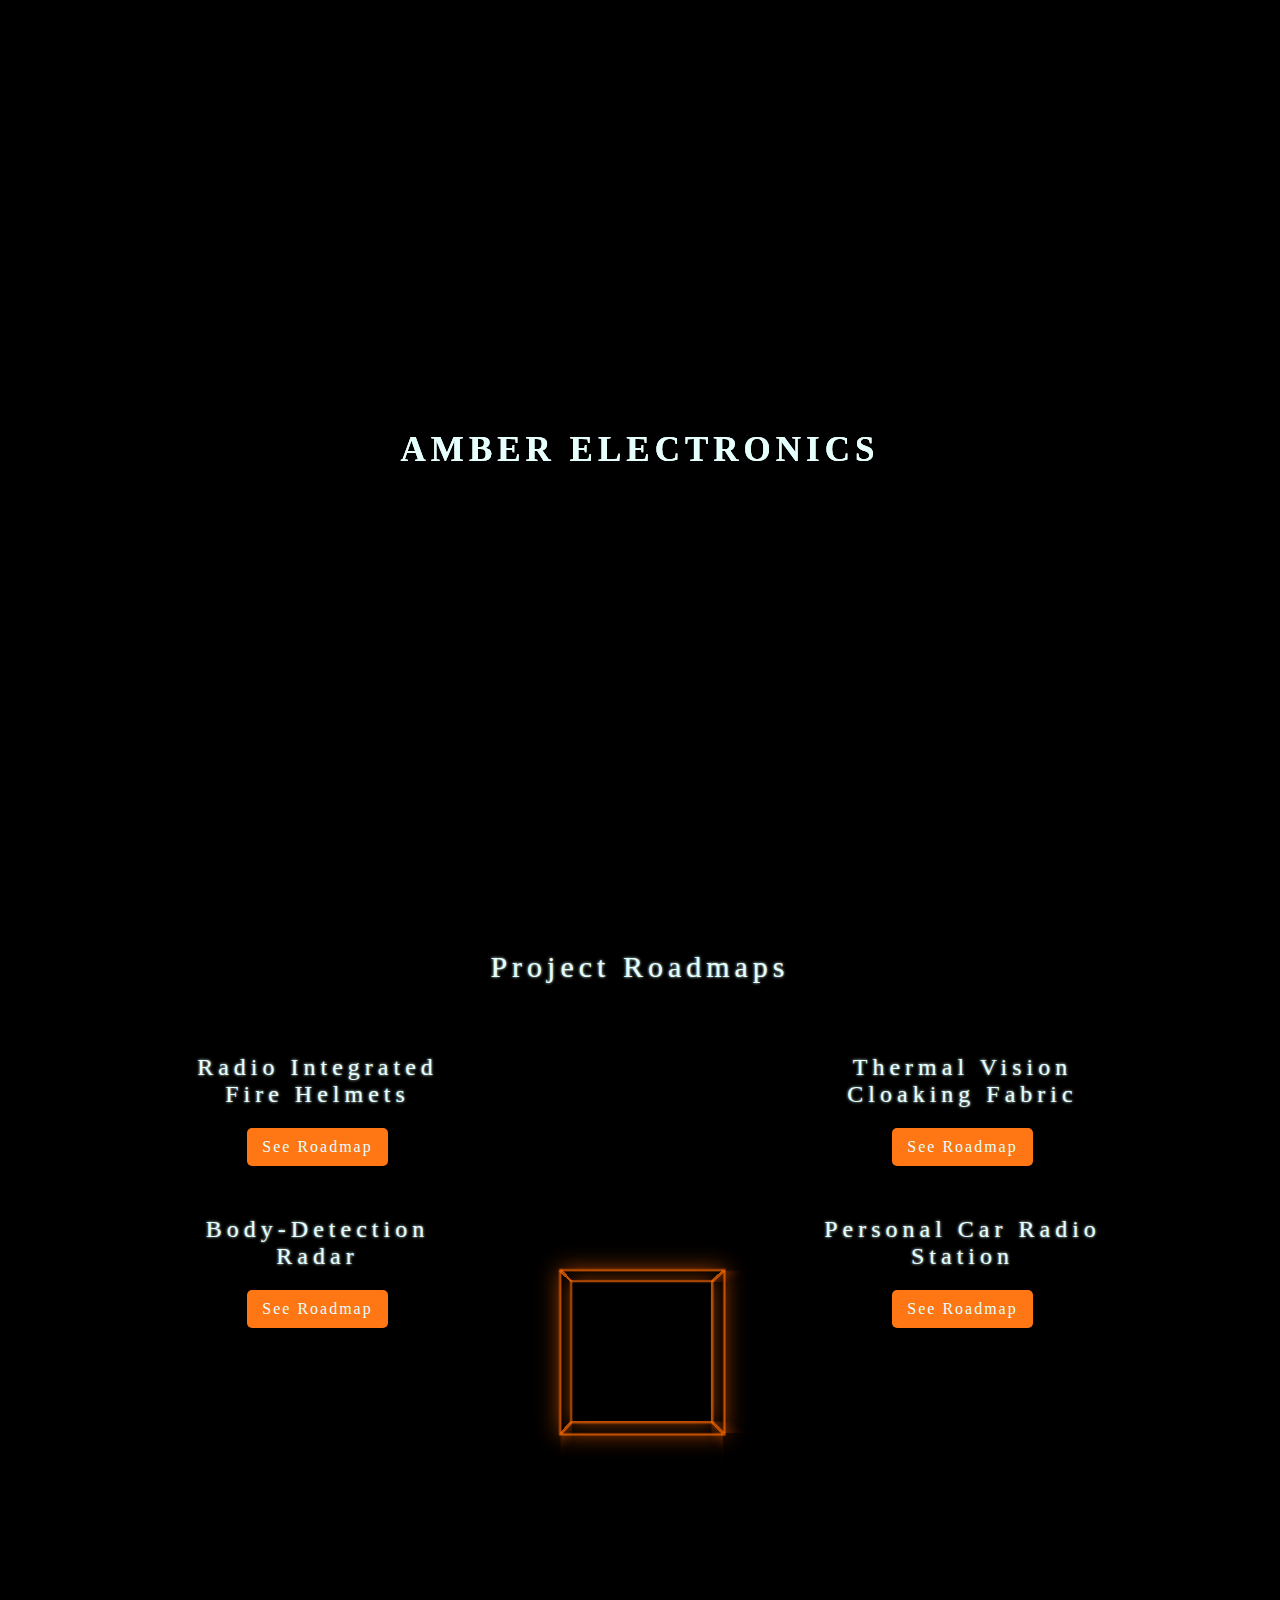
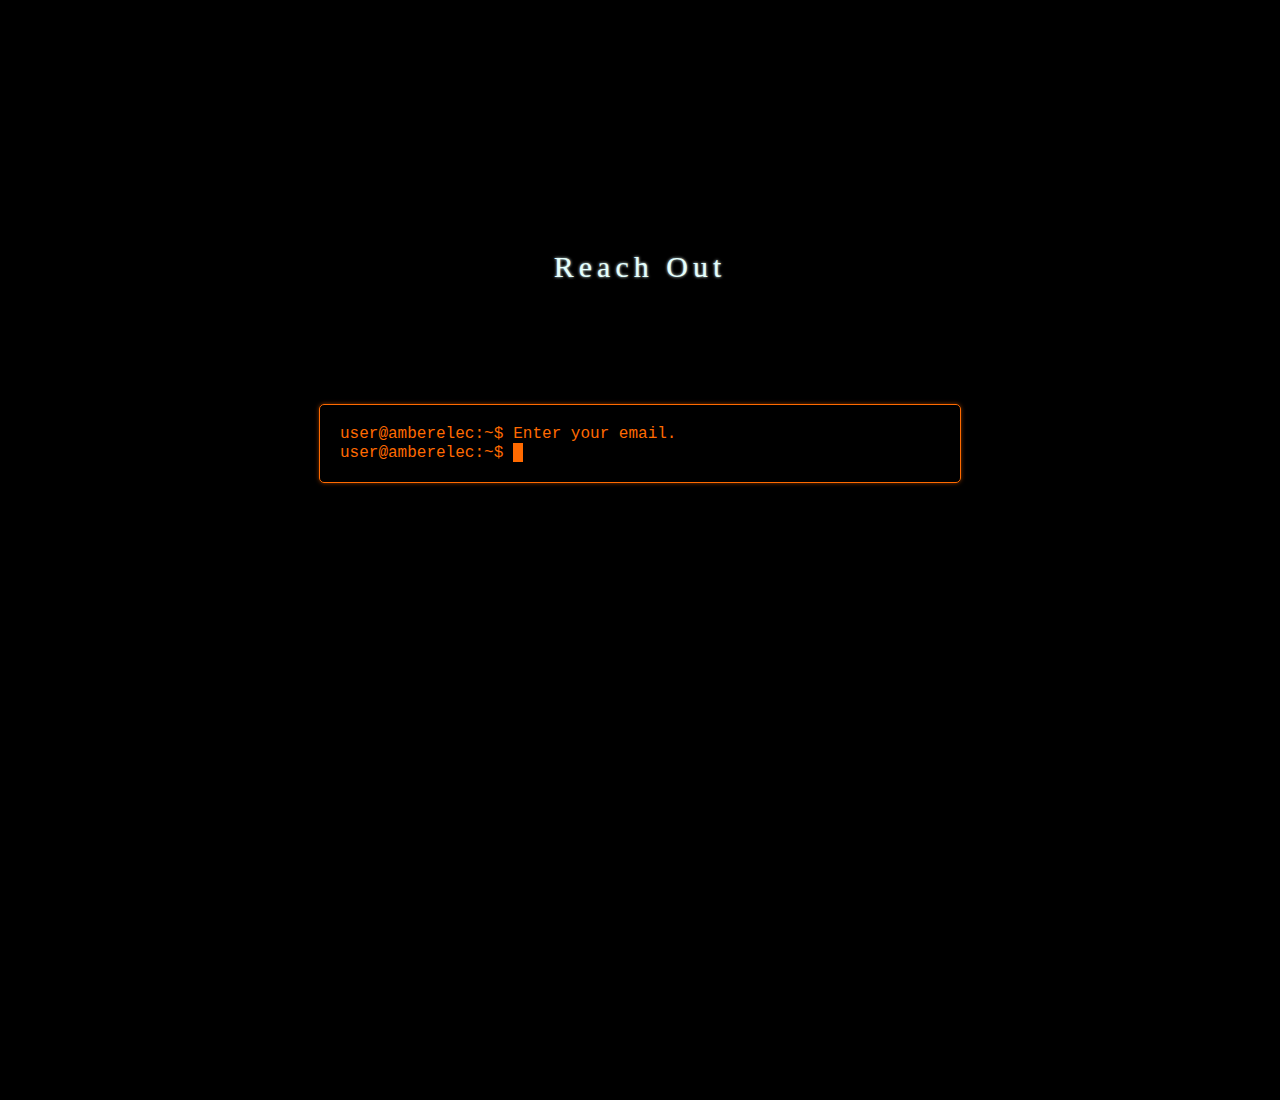
==== index.html @ c5e28b97 "Remove hexo files and add a working terminal to index.html" ====
<!DOCTYPE html>
<html lang="en" %>
  <head>
      <!-- so meta -->
      <meta charset="utf-8">
      <meta http-equiv="X-UA-Compatible" content="IE=edge">
      <meta name="HandheldFriendly" content="True">
      <meta name="viewport" content="width=device-width, initial-scale=1, maximum-scale=5" />
      <!-- title -->
      <title>AMBER ELECTRONICS</title>
      <!-- styles -->
      <link ref="stylesheet" href="style.css" >
  </head>
  <body class="mx-auto" style="margin: 0px; background-color: black;">
    <style>
      section {
        height: calc(100vh);
      }

      .section-title {
        text-align: center;
        margin-top: 50px;
        margin-bottom: 70px;
        font-size: 30px;
      }

      .crt-text {
        font-family: fantasy;
        font-weight: 170;
        color: #e5fffd; 
        letter-spacing: 5px;
        text-shadow: 0 0 3px hsl(175, 100%, 95%);
      }
    </style>
    <div class="content index">
      <section id="home" >
        <style>
        /* General Styling */ 
        body { margin: 0; background: black; font-family: 'Courier New', monospace; } 
        /* Matrix Container */ 
        .matrix-container { top: 0; left: 0; width: 100%; height: 100%; overflow: hidden; background-color: black; display: flex; align-items: center;}
        </style>

        <!-- Landing Screen with Background Effect -->
        <div class="matrix-container">
          <!-- Main Page Title -->
          <h1 class="crt-text" style="position: absolute; width: 100%; text-shadow: 0 0 0px white; text-align: center; font-size: 35px; font-weight: 700;">AMBER ELECTRONICS</h1>
        </div>
        <script>
          const canvas = document.createElement("canvas");
          document.querySelector(".matrix-container").appendChild(canvas);

          const ctx = canvas.getContext("2d");

          canvas.width = window.innerWidth;
          canvas.height = window.innerHeight;

          const fontSize = 16; // Size of the text
          let columns = Math.ceil(canvas.width / fontSize);
          let drops = Array(columns).fill(0);

          /*const characters = "01abcdefghijklmnopqrstuvwxyzABCDEFGHIJKLMNOPQRSTUVWXYZ!@#$%^&*()";*/
          const characters = "01";//"あいうえおかきくけこさしすせそたちつてとなにぬねのはひふへほまみむめもやゆよらりるれろわをんアイウエオカキクケコサシスセソタチツテトナニヌネノハヒフヘホマミムメモヤユヨラリルレロワヲン一二三四五六七八九十";

          let hue = 25; // Starting hue for HSL

          function drawMatrix() {
            // Slight fade effect for the background
            ctx.fillStyle = "rgba(0, 0, 0, 0.05)";
            ctx.fillRect(0, 0, canvas.width, canvas.height);

            // Change color based on hue
            ctx.fillStyle = `hsl(${hue}, 100%, 50%)`; // Dynamic HSL color
            ctx.font = `${fontSize}px monospace`;

            for (let i = 0; i < drops.length; i++) {
              const text = characters[Math.floor(Math.random() * characters.length)];
              const x = i * fontSize;
              const y = drops[i] * fontSize;

              ctx.fillText(text, x, y);

              // Reset drops to top randomly
              if (y > canvas.height && Math.random() > 0.95) {
                drops[i] = 0;
              }

              drops[i]++;
            }

            // Increment hue for smooth color transition
            hue = 25;
            if (hue >= 360) hue = 0; // Reset hue after a full cycle
          }

          setInterval(drawMatrix, 50);

          // Resize canvas dynamically
          window.addEventListener("resize", () => {
            const parent = document.querySelector(".matrix-container");
            const { width, height } = parent.getBoundingClientRect();
            canvas.width = width; //window.innerWidth;
            canvas.height = height; //window.innerHeight;
            drops.length = Math.ceil(canvas.width / fontSize);
            columns = Math.ceil(canvas.width / fontSize);
            drops = Array(columns).fill(0);
          });
        </script>
      </section>
      <section id="roadmaps" style="display: flex; justify-content: center;">
        <style>
              .grid-container {
                display: grid;
                grid-template-columns: repeat(2, 1fr); /* Two columns */
                grid-template-rows: repeat(2, 1fr); /* Two rows */
                gap: 10px; /* Spacing between grid items */
                width: 100%; /* Grid width */
                position: absoute;
                z-index: 2;
              }

              .grid-item {
                padding-bottom: 40px;
                text-align: center;
                max-width: 300px;
                margin: auto;
              }

              .grid-item h2 {
                margin: 0 0 20px 0;
                font-size: 24px;
              }

              .grid-item button {
                padding: 10px 15px;
                font-size: 1rem;
                font-family: fantasy;
                letter-spacing: 2px;
                color: #e5fffd;
                background-color: rgb(255, 118, 20);
                border: none;
                border-radius: 5px;
                cursor: pointer;
                transition: background-color 0.3s ease;
              }

              .grid-item button:hover {
                background-color: #0068cb;
              }

              /* Cube */
              .cube-container {
                perspective: 1000px;
                position: absolute;
                height: 100%;
                display: flex;
                justify-content: center;
                align-items: center;
                z-index: 1;
              }

              .cube {
                position: relative;
                width: 150px;
                height: 150px;
                transform-style: preserve-3d;
                animation: rotateCube 8s infinite linear;
              }

              .cube div {
                position: absolute;
                width: 150px;
                height: 150px;
                background: none;
                border: 2px solid hsla(25, 100%, 50%, 0.8); /* Glowing lineart effect */
                animation: flicker 0.1s infinite; /* Fast flicker animation */
                box-shadow: 0 0 20px hsla(25, 100%, 50%, 0.5);
              }

              .cube .front  { transform: translateZ(75px); }
              .cube .back   { transform: translateZ(-75px) rotateY(180deg); }
              .cube .right  { transform: rotateY(90deg) translateZ(75px); }
              .cube .left   { transform: rotateY(-90deg) translateZ(75px); }
              .cube .top    { transform: rotateX(90deg) translateZ(75px); }
              .cube .bottom { transform: rotateX(-90deg) translateZ(75px); }

              @keyframes rotateCube {
                0% {
                  transform: rotateX(0deg) rotateY(0deg);
                }
                100% {
                  transform: rotateX(360deg) rotateY(360deg);
                }
              }

              @keyframes flicker {
                0%, 50% {
                  opacity: 0.8; /* Default opacity */
                  box-shadow: 0 0 10px hsla(25, 100%, 50%, 0.5);
                }
                25%, 75% {
                  opacity: 0.5; /* Dimmer flicker */
                  box-shadow: 0 0 5px hsla(25, 100%, 50%, 0.3);
                }
                100% {
                  opacity: 1; /* Full brightness flicker */
                  box-shadow: 0 0 15px hsla(25, 100%, 50%, 0.7);
                }
              }
        </style>
        <div class="cube-container">
          <div class="cube">
            <div class="front"></div>
            <div class="back"></div>
            <div class="right"></div>
            <div class="left"></div>
            <div class="top"></div>
            <div class="bottom"></div>
          </div>
        </div>
        <div style="width: 100%">
          <h1 class="section-title crt-text">Project Roadmaps</h1>
          <div class="grid-container">
            <div class="grid-item">
              <h2 class="crt-text">Radio Integrated Fire Helmets</h2>
              <button onclick="location.href='page1.html'">See Roadmap</button>
            </div>
            <div class="grid-item">
              <h2 class="crt-text">Thermal Vision Cloaking Fabric</h2>
              <button onclick="location.href='page2.html'">See Roadmap</button>
            </div>
            <div class="grid-item">
              <h2 class="crt-text">Body-Detection Radar</h2>
              <button onclick="location.href='page3.html'">See Roadmap</button>
            </div>
            <div class="grid-item">
              <h2 class="crt-text">Personal Car Radio Station</h2>
              <button onclick="location.href='page4.html'">See Roadmap</button>
            </div>
          </div>
        </div>
      </section>
      <section class="contact">
        <style>
          .contact {
            height: 100vh;
            display: flex;
            justify-content: center;
            align-items: center;
          }

          .terminal-container {
            background: rgba(0, 0, 0, 0.9);
            padding: 20px;
            margin: 100px auto 100px auto;
            border: 1px solid hsl(25, 100%, 50%);
            border-radius: 5px;
            width: 80%;
            max-width: 600px;
            box-shadow: 0 0 4px hsla(25, 100%, 50%, 0.5);
            display: flex;
            flex-direction: column;
          }

          .terminal-input {
            width: calc(100% - 20px); /* Adjust for padding */
            background: transparent;
            border: none;
            outline: none;
            color: hsl(25, 100%, 50%);
            font-size: 1.2em;
            caret-color: hsl(25, 100%, 50%);
          }

          .terminal-line::before {
            color: hsl(25, 100%, 50%);
            content: "user@amberelec:~$";
            display: flex;
            flex-direction: rows;
            margin-right: 10px;
          }

          .terminal-line {
            display: flex;
            align-items: center;
            white-space: nowrap;
            color: hsl(25, 100%, 50%);
          }

          .terminal-container .terminal-cursor {
            display: inline-block;
            width: 10px;
            height: 1.2em;
            background: hsl(25, 100%, 50%);
            animation: blink 1s steps(2, start) infinite;
          }

          .terminal-container:focus {
            outline: none; /* Remove default focus outline */
            border: 1px solid hsl(25, 100%, 50%); /* Keep orange border */
          }

          .terminal-container *::selection {
            background: hsl(25, 100%, 50%); /* Orange highlight */
            color: white; /* White text */
          }

          .cursor-block {
            width: 10px;
            height: 20px;
            margin-right: 2px;
            background: hsl(25, 100%, 50%);
          }

          @keyframes blink {
            0%, 50% {
              background: hsl(25, 100%, 50%);
            }
            50.01%, 100% {
              background: transparent;
            }
          }

          .task-progress {
            height: 20px;
            width: 100%;
            margin-top: 10px;
            margin-bottom: 10px;
            color: white;
            text-align: center;
            line-height: 20px;
            display: flex;
            flex-direction: row;
          }
        </style>
        <div style="width: 100%; height: 100%; display: block;">
          <h1 class="section-title crt-text" style="margin-bottom: 120px;">Reach Out</h1>
          <div class="terminal-container">
            <div class="terminal-line">
              <span class="terminal-text"></span>
              <div class="terminal-cursor"></div>
            </div>
          </div>
        </div>
        <script>
          const terminalContainer = document.querySelector('.terminal-container');
          const terminalText = document.querySelector('.terminal-text');

          let prompts = [
            "Enter your email.",
            "What is your name?",
            "Type your message.",
            "Send? (y/n)"
          ];

          let tasks = [
            "Task 1: Analyzing input...",
            "Task 2: Connecting to server endpoint...",
            "Task 3: Converting message to byte data...",
            "Task 4: Uploading to message cloud...",
            "Task 5: Waiting for response..."
          ];

          let currentPromptIndex = 0;
          let currentTaskIndex = 0;
          let terminalLines = terminalContainer.children;

          let name = null, fromAddress = null, message = null;
          let emailSuccess = false;

          function addLine(content = "") {
            const line = document.createElement('div');
            line.className = 'terminal-line';
            line.innerHTML = (content && content !== "")
              ? `<span class="terminal-text non-input">${content}</span>`
              : `<span class="terminal-text"></span></div>`;
            
            if (currentPromptIndex == 0)
              terminalContainer.insertBefore(line, document.querySelector(".terminal-line"));
            else
              terminalContainer.insertBefore(line, terminalLines[terminalLines.length-1]);

            terminalContainer.scrollTop = terminalContainer.scrollHeight; // Keep scrolled to the bottom
            terminalLines = terminalContainer.children;
          }

          // This function will check if the inputted text matches any of a set of predefined answers to predefined prompts,
          // and return the 'pure form' of that answer so that other functions can route properly.
          function analyzeInput(input)
          {
            const yes = ["yes", "ye", "y", "ya", "yeah"];
            const no = ["no", "n", "ne"];
            if (yes.indexOf(input) > -1)
              return yes[0];
            else if (no.indexOf(input) > -1)
              return no[0];
            else if (validateEmail(input))
              return "email";
            else
              return "unknown input";
          }
          function validateEmail(value) {
            var input = document.createElement('input');

            input.type = 'email';
            input.required = true;
            input.value = value;

            return typeof input.checkValidity === 'function' ? input.checkValidity() : /\S+@\S+\.\S+/.test(value);
          }

          // Function to dynamically lengthen the page when new terminal lines are added.
          function adjustPageHeight() {
            // Calculate the total height needed for the terminal
            const margin = 200;
            const terminalBottom = terminalContainer.offsetTop + terminalContainer.offsetHeight + margin;

            // Ensure the body is at least as tall as the terminal requires
            const currentBodyHeight = document.body.offsetHeight;
            if (terminalBottom >= currentBodyHeight) {
              document.body.style.height = `${terminalBottom}px`;
              console.log("Adjust page height");
            }
          }

          // Adjust height whenever content is added
          const observer = new MutationObserver(() => {
            adjustPageHeight();
          });
          observer.observe(terminalContainer, { childList: true, subtree: false });

          function scrollToBottom() {
            terminalContainer.scrollTop = terminalContainer.scrollHeight;
          }

          async function sendEmail(name, fromAddress, message)
          {
            if (!name || !fromAddress || !message)
            {
              console.log("Invalid Email Data: name=" + name + " address=" + fromAddress + " message=" + message);
              emailSuccess = false;
              return;
            }

            const formspreeEndpoint = "https://formspree.io/f/xzzzjppg";
            const formData = {
              name: name,
              email: fromAddress,
              message: message
            };

            try {
              const response = await fetch(formspreeEndpoint, {
                method: "POST",
                headers: {
                  "Content-Type": "application/json"
                },
                body: JSON.stringify(formData)
              });

              if (response.ok) {
                console.log("Form submitted successfully:", await response.json());
                emailSuccess = true;
              } else {
                console.error("Form submission failed:", await response.json());
                emailSuccess = false;
              }
            } catch (error) {
              console.error("Error submitting form:", error);
              emailSuccess = false;
            }
          }

          // Function to run a task's progress bar
          function runTaskProgress(taskMessage, callback) {
            const terminalContainer = document.querySelector('.terminal-container');

            // Display the task message
            const taskLine = document.createElement('div');
            taskLine.classList.add('terminal-line');
            taskLine.textContent = taskMessage;
            terminalContainer.appendChild(taskLine);

            // Create a progress bar
            const taskProgressBar = document.createElement('div');
            taskProgressBar.classList.add('task-progress');
            terminalContainer.appendChild(taskProgressBar);

            let progress = 0;
            const maxBlocks = Math.floor(taskProgressBar.clientWidth / 12);

            const interval = setInterval(() => {
              if (progress < maxBlocks) {
                const block = document.createElement('span');
                block.classList.add('cursor-block');
                taskProgressBar.appendChild(block);
                progress++;
              } else {
                clearInterval(interval);
                callback(); // Move to the next task
              }
            }, 15); // Adjust the speed of block animation
          }

          // Function to start the task sequence
          function startTasks() {
            if (currentTaskIndex < tasks.length) {
              runTaskProgress(tasks[currentTaskIndex], () => {
                currentTaskIndex++;
                startTasks(); // Trigger the next task
              });
            } else {
              // Show the completion message
              const terminalContainer = document.querySelector('.terminal-container');
              
              if (emailSuccess) {
                const completionMessage = document.createElement('div');
                completionMessage.classList.add('terminal-line');
                completionMessage.textContent = "Your message has been sent!";
                terminalContainer.appendChild(completionMessage);
              }
              else {
                const failureMessage = document.createElement('div');
                const failureMessage2 = document.createElement('div');
                failureMessage.classList.add('terminal-line');
                failureMessage2.classList.add('terminal-line');
                failureMessage.textContent = "Your message failed along the way...";
                failureMessage2.textContent = "Reload the page to try again.";
                terminalContainer.appendChild(failureMessage);
                terminalContainer.appendChild(failureMessage2);
              }
            }
          }

          // Print the first prompt
          addLine(prompts[currentPromptIndex]);

          document.addEventListener('keydown', (event) => {
            // Prevent default browser shortcuts like page refresh
            event.preventDefault();

            if (event.key === "Enter") {
                var result = analyzeInput(terminalText.textContent);
                if (currentPromptIndex == 0 && result == "email")
                  fromAddress = terminalText.textContent;
                else if (currentPromptIndex == 1)
                  name = terminalText.textContent;
                else if (currentPromptIndex == 2)
                  message = terminalText.textContent;
                else if (currentPromptIndex == 3 && result === "yes")
                  sendEmail(name, fromAddress, message);
                
              if (currentPromptIndex < prompts.length - 1)
              {
                currentPromptIndex++;
                addLine(terminalText.textContent); //Send current content to new line
                addLine(prompts[currentPromptIndex]); //Print next prompt
                terminalText.textContent = "";
              }
              else
              {
                addLine(terminalText.textContent);//Send current content to new line
                terminalText.parentElement.style.display = "None"; // Make current typing line gone
                // Start the first task
                startTasks();
              }
              return;
            }

            // Handle backspace
            if (event.key === "Backspace") {
              terminalText.textContent = terminalText.textContent.slice(0, -1);
              return;
            }

            // Handle regular characters
            if (event.key.length === 1) {
              terminalText.textContent += event.key;
            }
          });

          // Refocus on click
          terminalContainer.addEventListener('click', () => {
            terminalContainer.focus();
          });

          terminalContainer.setAttribute('tabindex', 0); // Make terminal focusable
          terminalContainer.focus();
        </script>
      </section>
    </div>
  </body>
</html>
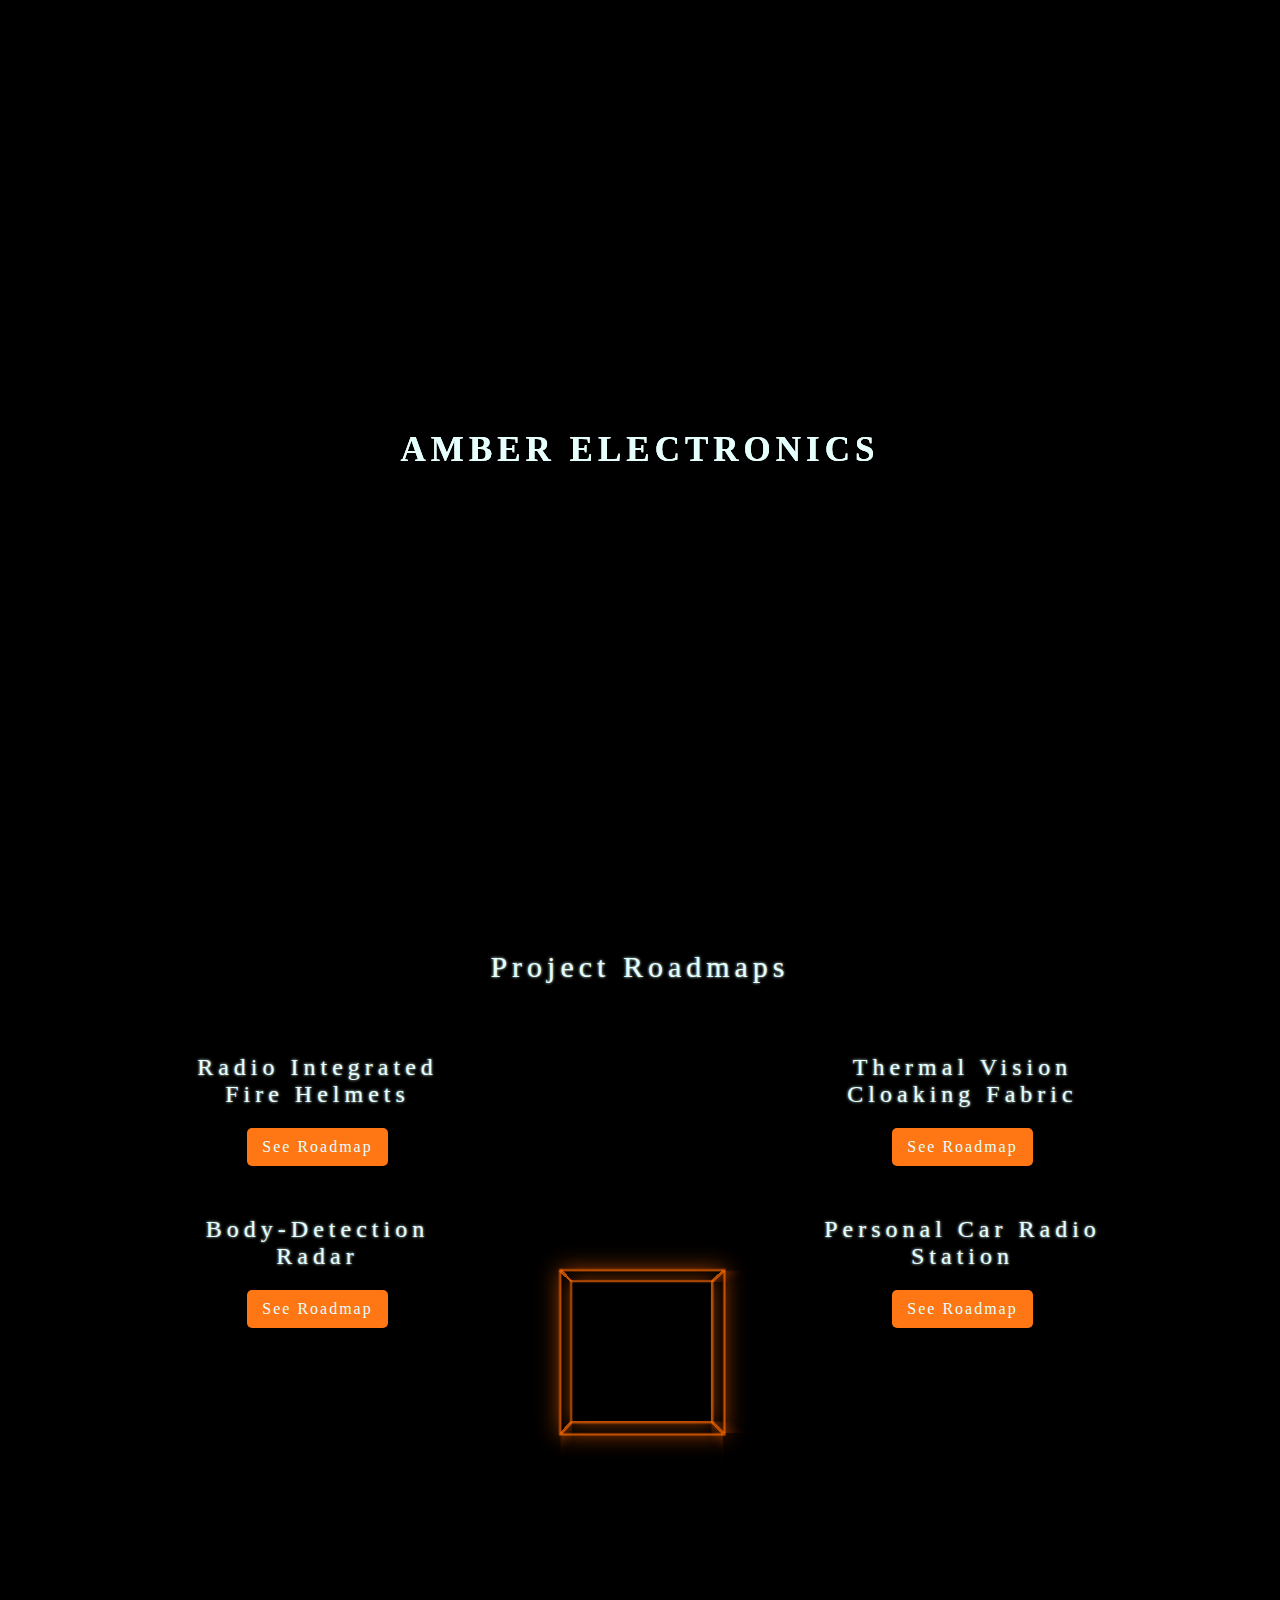
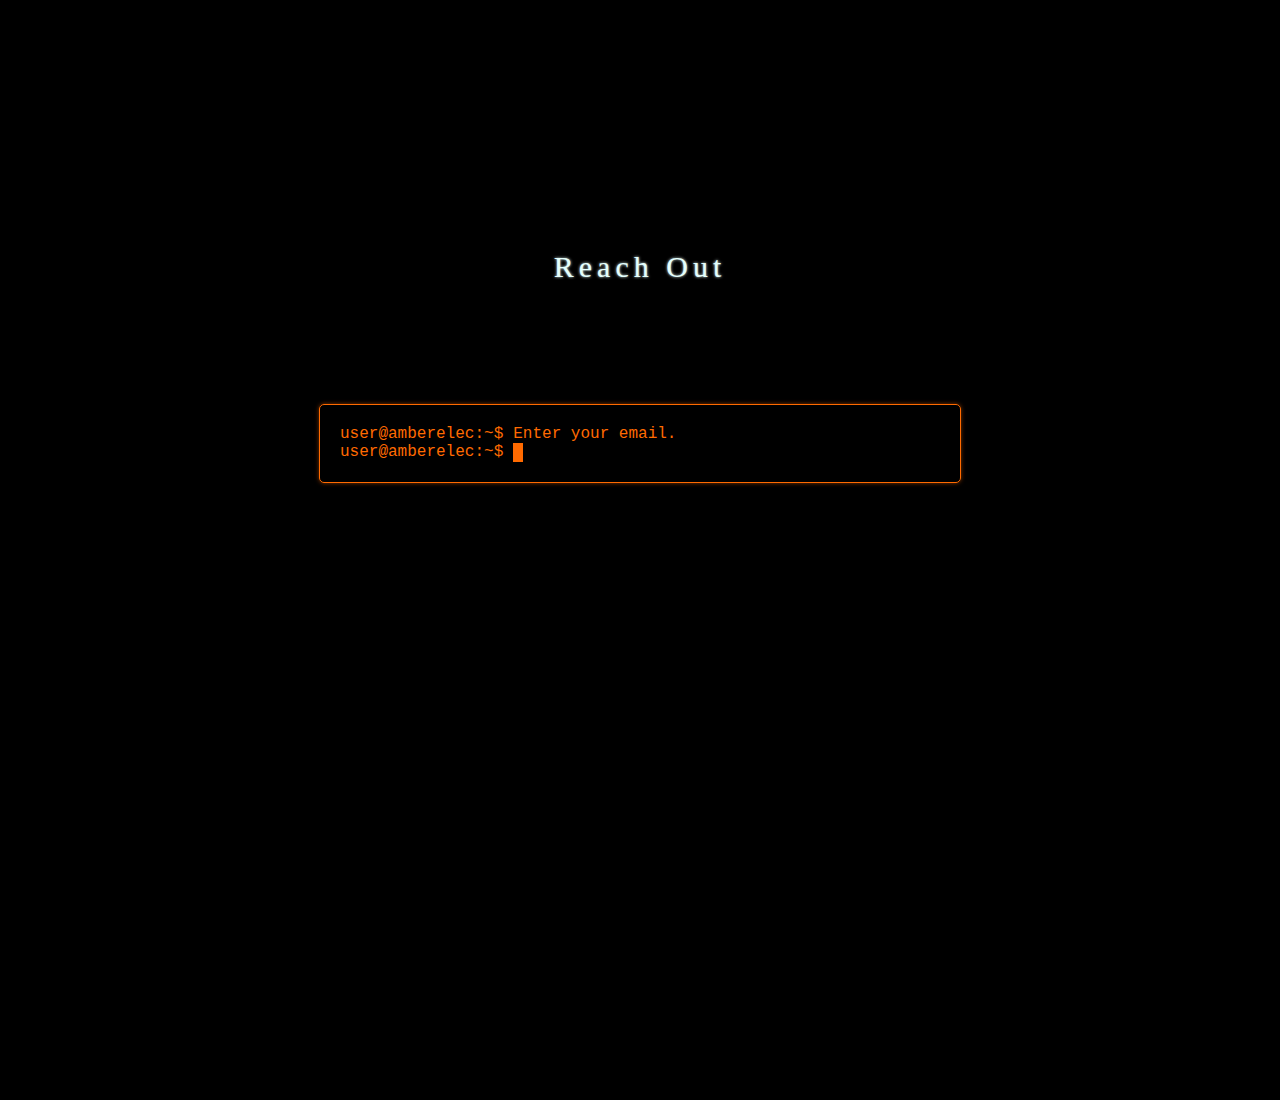
==== commit ae13e50a: "Fully functional terminal with Formspree integration" ====
--- a/index.html
+++ b/index.html
@@ -276,15 +276,24 @@
             color: hsl(25, 100%, 50%);
             content: "user@amberelec:~$";
             display: flex;
-            flex-direction: rows;
+            flex-direction: row;
             margin-right: 10px;
           }
 
           .terminal-line {
             display: flex;
-            align-items: center;
+            align-items: flex-start;
             white-space: nowrap;
             color: hsl(25, 100%, 50%);
+          }
+
+          .terminal-text {
+            display: flex;
+            flex-direction: row;
+            white-space: pre-wrap; /* Allows text to wrap while preserving whitespace */
+            overflow-wrap: break-word; /* Breaks long words to prevent overflow */
+            word-break: break-word; /* Fallback for older browsers */
+            max-width: 70%; /* Ensure it doesn't exceed the container's width */
           }
 
           .terminal-container .terminal-cursor {
@@ -338,7 +347,7 @@
           <div class="terminal-container">
             <div class="terminal-line">
               <span class="terminal-text"></span>
-              <div class="terminal-cursor"></div>
+              <span class="terminal-cursor"></span>
             </div>
           </div>
         </div>
@@ -540,15 +549,15 @@
             event.preventDefault();
 
             if (event.key === "Enter") {
-                var result = analyzeInput(terminalText.textContent);
-                if (currentPromptIndex == 0 && result == "email")
-                  fromAddress = terminalText.textContent;
-                else if (currentPromptIndex == 1)
-                  name = terminalText.textContent;
-                else if (currentPromptIndex == 2)
-                  message = terminalText.textContent;
-                else if (currentPromptIndex == 3 && result === "yes")
-                  sendEmail(name, fromAddress, message);
+              var result = analyzeInput(terminalText.textContent);
+              if (currentPromptIndex == 0 && result == "email")
+                fromAddress = terminalText.textContent;
+              else if (currentPromptIndex == 1)
+                name = terminalText.textContent;
+              else if (currentPromptIndex == 2)
+                message = terminalText.textContent;
+              else if (currentPromptIndex == 3 && result === "yes")
+                sendEmail(name, fromAddress, message);
                 
               if (currentPromptIndex < prompts.length - 1)
               {
@@ -562,7 +571,8 @@
                 addLine(terminalText.textContent);//Send current content to new line
                 terminalText.parentElement.style.display = "None"; // Make current typing line gone
                 // Start the first task
-                startTasks();
+                if (currentPromptIndex == 3 && result === "yes")
+                  startTasks();
               }
               return;
             }
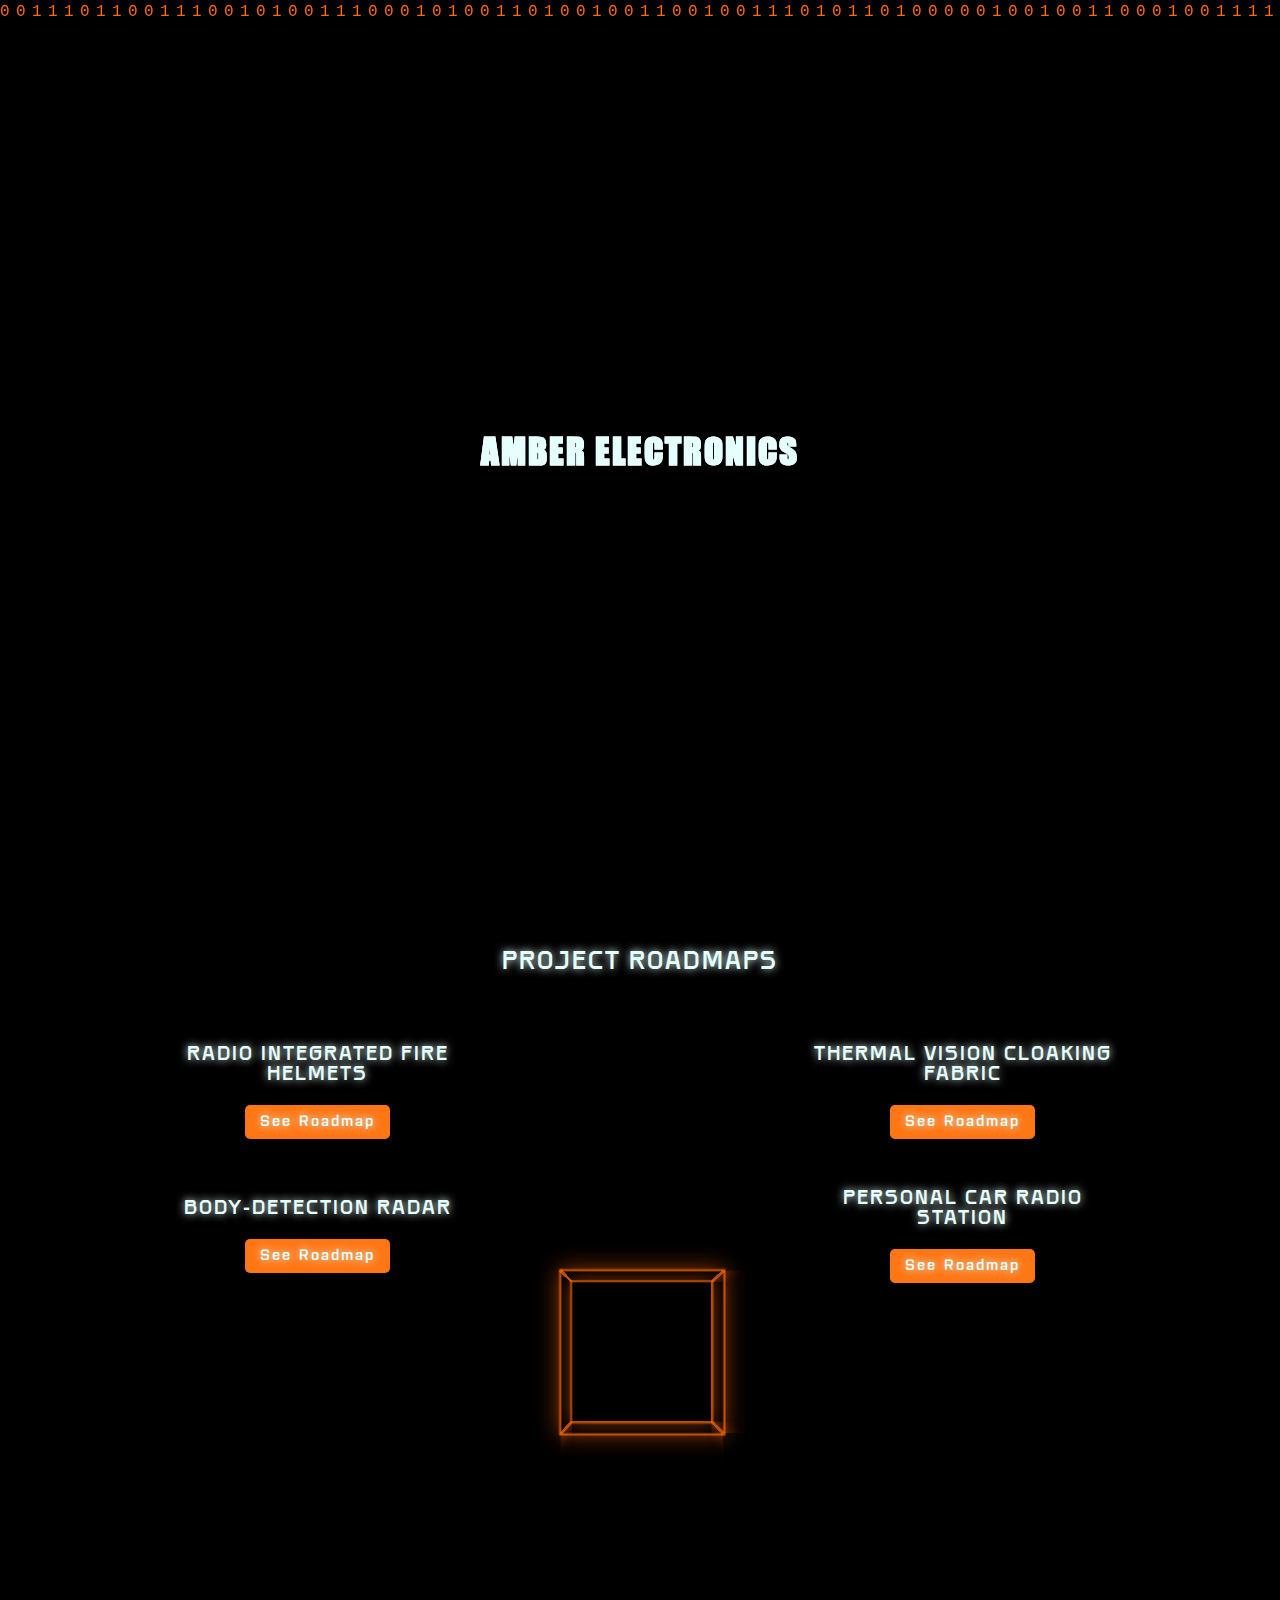
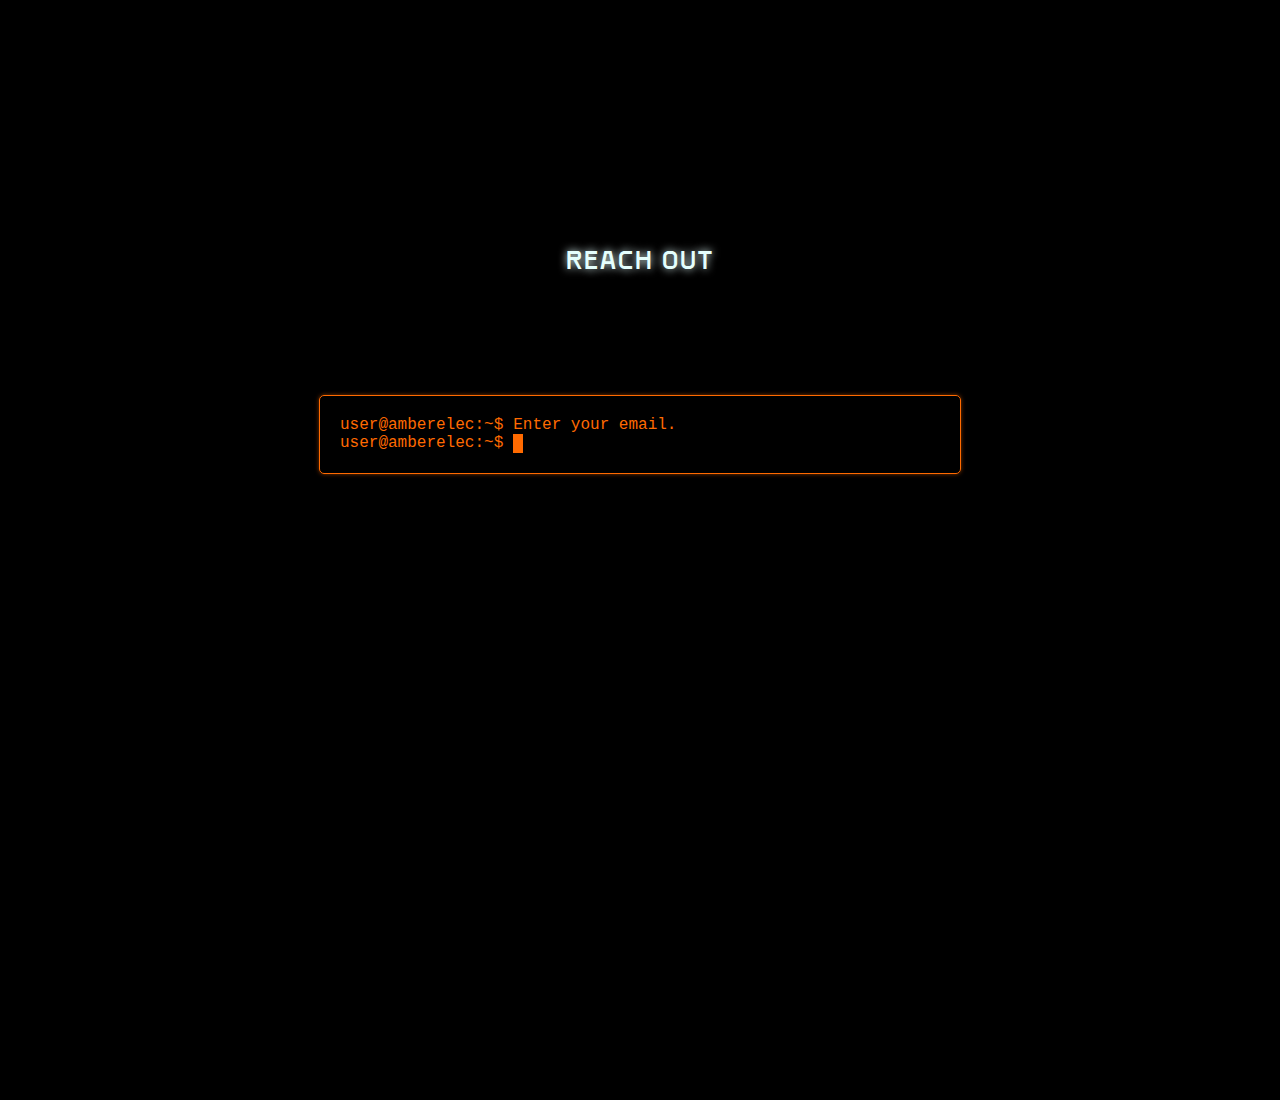
==== commit e632b0c6: "Add new fonts to index page" ====
--- a/index.html
+++ b/index.html
@@ -13,6 +13,41 @@
   </head>
   <body class="mx-auto" style="margin: 0px; background-color: black;">
     <style>
+      @font-face {
+        font-family: 'Data Control'; /* Name for referencing the font */
+        src: url('./fonts/data-control/data-latin.ttf') format('truetype'); /* Legacy */
+        font-weight: normal;
+        font-style: normal;
+      }
+
+      @font-face {
+        font-family: 'Impact';
+        src: url('./fonts/impact/impact.ttf') format('truetype');
+        font-weight: normal;
+        font-style: normal;
+      }
+
+      @font-face {
+        font-family: 'Purista';
+        src: url('./fonts/purista/Purista-SemiBold.otf') format('opentype');
+        font-weight: normal;
+        font-style: normal;
+      }
+
+      @font-face {
+        font-family: 'Toleis';
+        src: url('./fonts/toleis/Toleis-Regular.otf') format('opentype');
+        font-weight: normal;
+        font-style: normal;
+      }
+
+      @font-face {
+        font-family: 'Toleis';
+        src: url('./fonts/toleis/Toleis-Bold.otf') format('opentype');
+        font-weight: bold;
+        font-style: normal;
+      }
+
       section {
         height: calc(100vh);
       }
@@ -25,11 +60,12 @@
       }
 
       .crt-text {
-        font-family: fantasy;
-        font-weight: 170;
+        font-family: 'Toleis', serif;
         color: #e5fffd; 
-        letter-spacing: 5px;
-        text-shadow: 0 0 3px hsl(175, 100%, 95%);
+        letter-spacing: 2px;
+        text-shadow: 0 0 8px hsl(175, 100%, 95%);
+        text-transform: uppercase;
+        font-size: 25px;
       }
     </style>
     <div class="content index">
@@ -44,7 +80,7 @@
         <!-- Landing Screen with Background Effect -->
         <div class="matrix-container">
           <!-- Main Page Title -->
-          <h1 class="crt-text" style="position: absolute; width: 100%; text-shadow: 0 0 0px white; text-align: center; font-size: 35px; font-weight: 700;">AMBER ELECTRONICS</h1>
+          <h1 class="crt-text" style="position: absolute; width: 100%; text-shadow: 0 0 0px white; font-family: 'Impact', serif; text-align: center; font-size: 35px; font-weight: 700;">AMBER ELECTRONICS</h1>
         </div>
         <script>
           const canvas = document.createElement("canvas");
@@ -128,16 +164,18 @@
 
               .grid-item h2 {
                 margin: 0 0 20px 0;
-                font-size: 24px;
+                font-size: 20px;
               }
 
               .grid-item button {
                 padding: 10px 15px;
-                font-size: 1rem;
-                font-family: fantasy;
+                font-size: 0.95rem;
+                font-family: "Purista", serif;
+                font-weight: bold;
                 letter-spacing: 2px;
                 color: #e5fffd;
                 background-color: rgb(255, 118, 20);
+                text-shadow: 0 0 8px hsl(175, 100%, 95%);
                 border: none;
                 border-radius: 5px;
                 cursor: pointer;
@@ -223,19 +261,19 @@
           <div class="grid-container">
             <div class="grid-item">
               <h2 class="crt-text">Radio Integrated Fire Helmets</h2>
-              <button onclick="location.href='page1.html'">See Roadmap</button>
+              <button onclick="location.href='RadioHelmetRoadmap.html'">See Roadmap</button>
             </div>
             <div class="grid-item">
               <h2 class="crt-text">Thermal Vision Cloaking Fabric</h2>
-              <button onclick="location.href='page2.html'">See Roadmap</button>
+              <button onclick="location.href='ThermalCloakingRoadmap.html'">See Roadmap</button>
             </div>
             <div class="grid-item">
               <h2 class="crt-text">Body-Detection Radar</h2>
-              <button onclick="location.href='page3.html'">See Roadmap</button>
+              <button onclick="location.href='BodyRadarRoadmap.html'">See Roadmap</button>
             </div>
             <div class="grid-item">
               <h2 class="crt-text">Personal Car Radio Station</h2>
-              <button onclick="location.href='page4.html'">See Roadmap</button>
+              <button onclick="location.href='CarRadioRoadmap.html'">See Roadmap</button>
             </div>
           </div>
         </div>
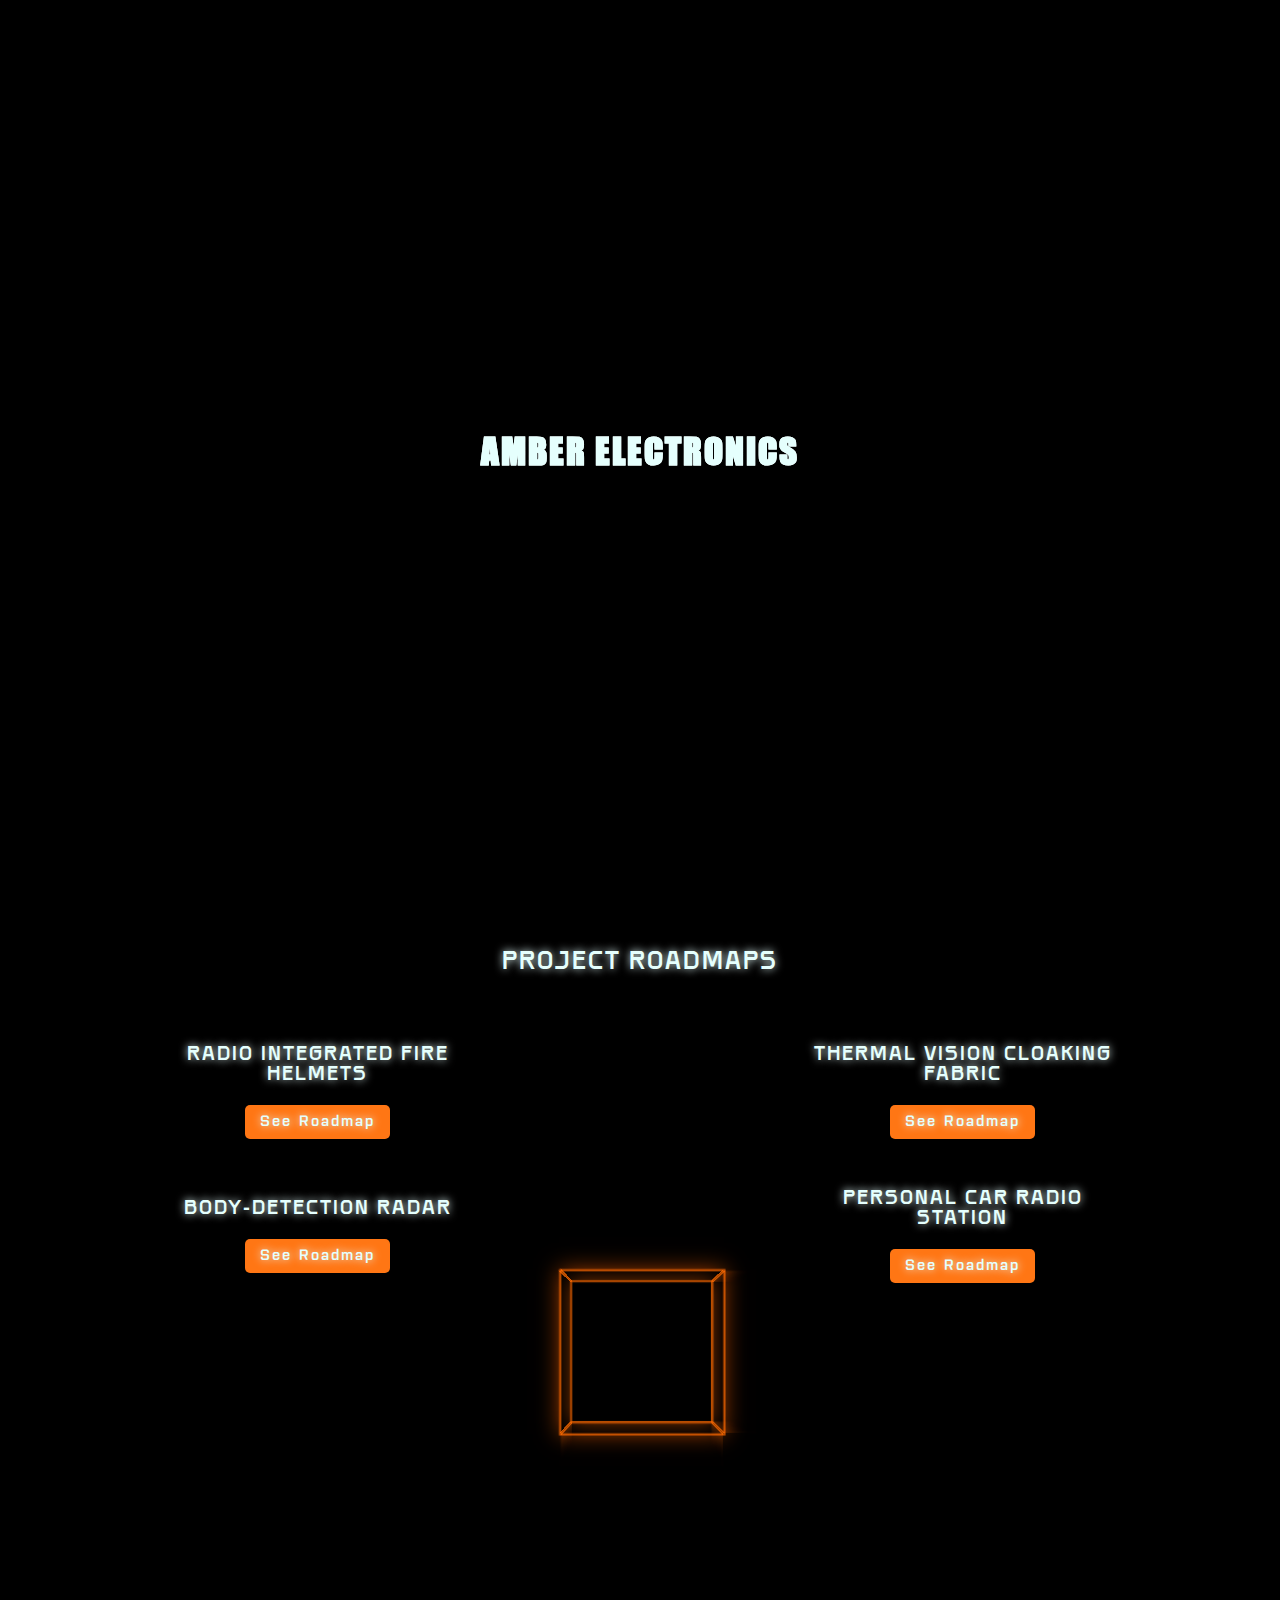
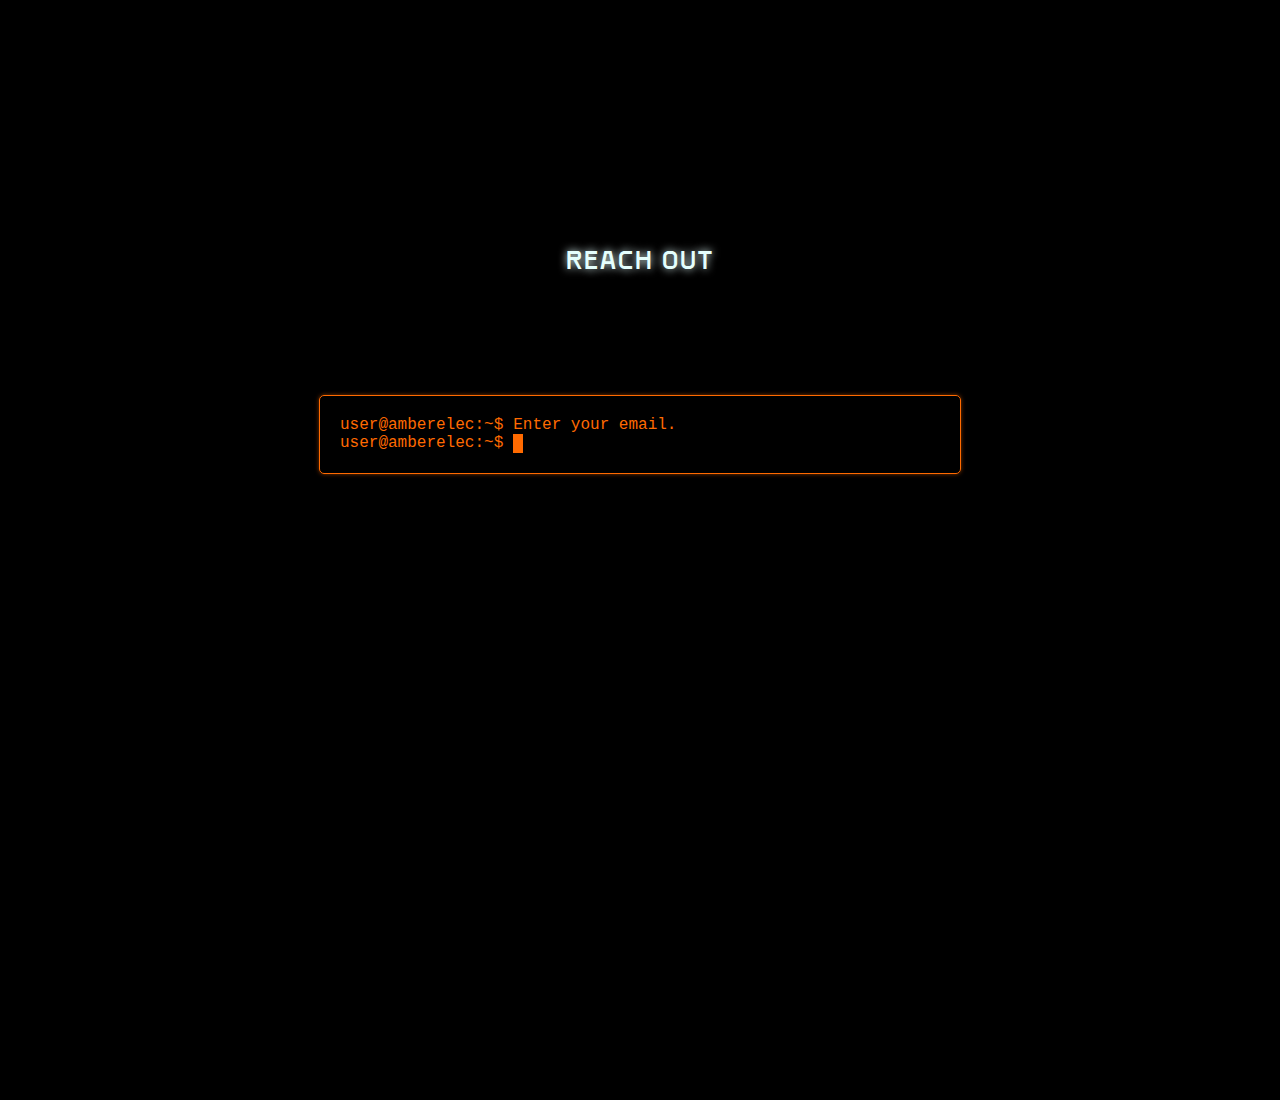
==== commit aaf79e39: "Enable smooth scroll for page snap debug" ====
--- a/index.html
+++ b/index.html
@@ -46,6 +46,10 @@
         src: url('./fonts/toleis/Toleis-Bold.otf') format('opentype');
         font-weight: bold;
         font-style: normal;
+      }
+
+      html {
+        scroll-behavior: smooth;
       }
 
       section {
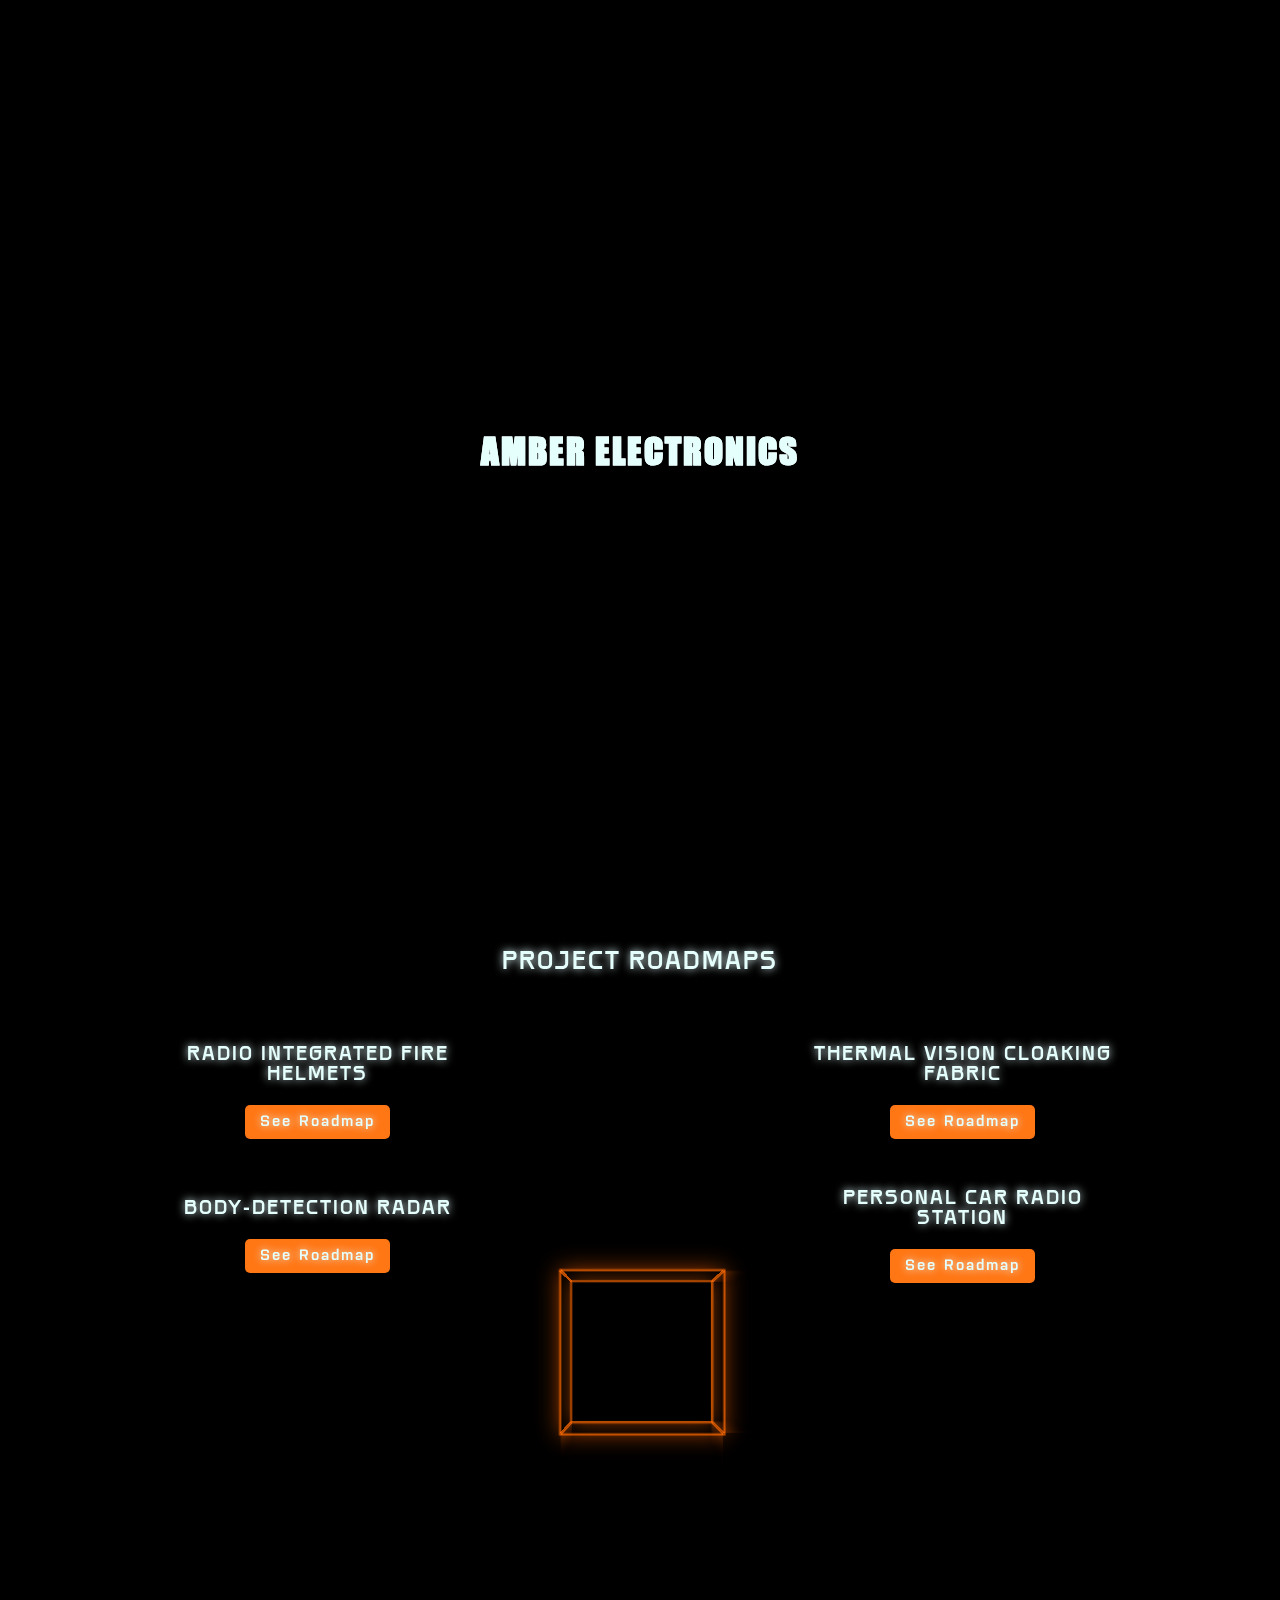
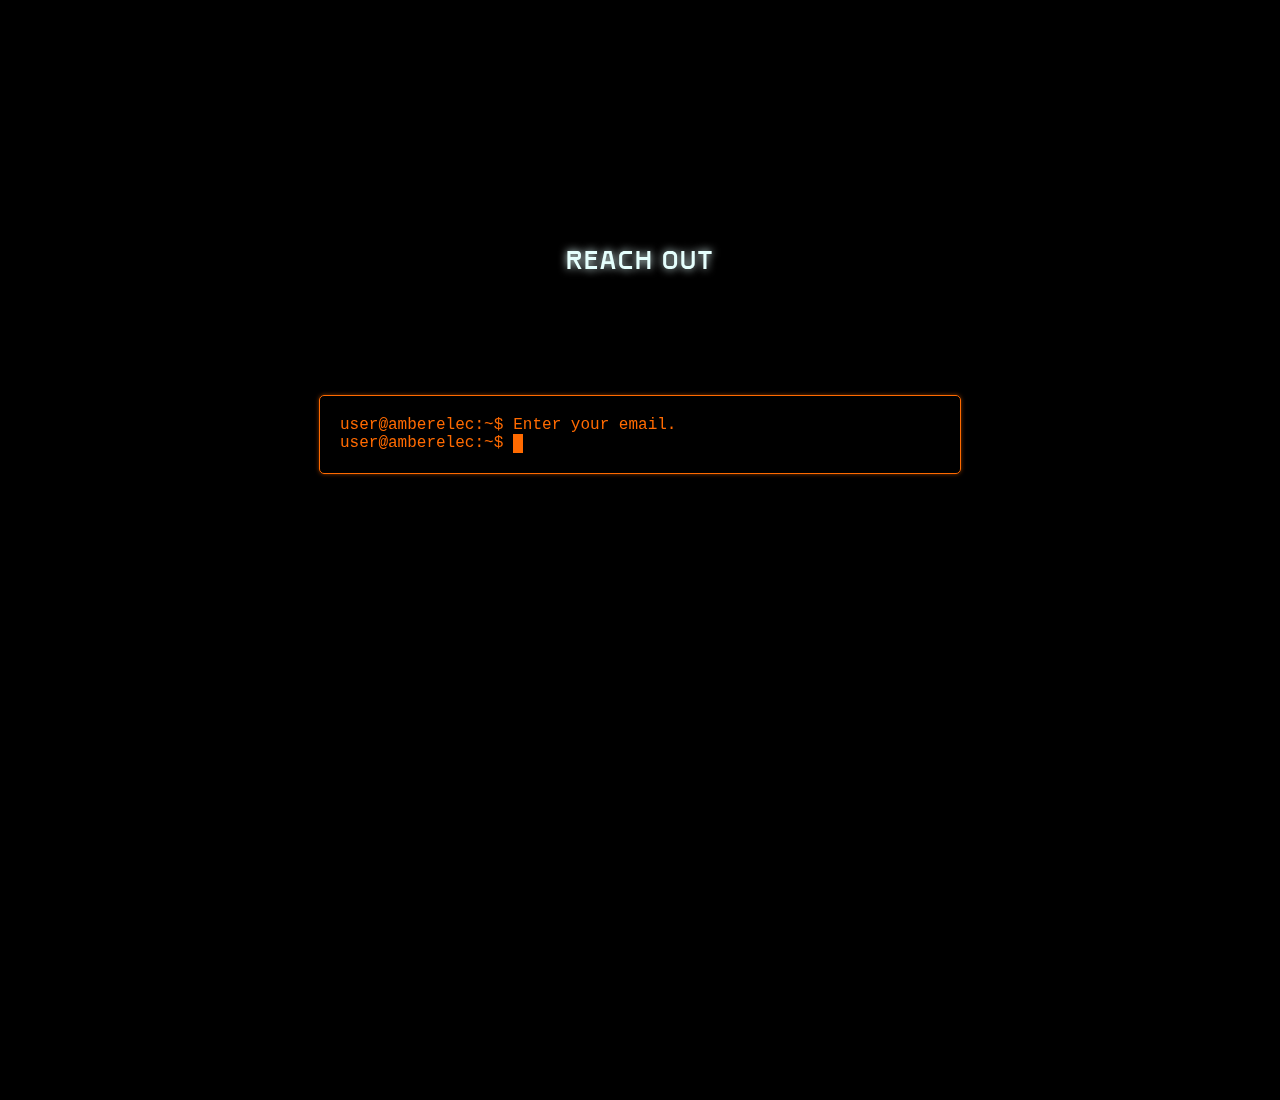
==== commit 4a19611f: "Modify z index to force cube behind other elements" ====
--- a/index.html
+++ b/index.html
@@ -46,10 +46,6 @@
         src: url('./fonts/toleis/Toleis-Bold.otf') format('opentype');
         font-weight: bold;
         font-style: normal;
-      }
-
-      html {
-        scroll-behavior: smooth;
       }
 
       section {
@@ -198,7 +194,7 @@
                 display: flex;
                 justify-content: center;
                 align-items: center;
-                z-index: 1;
+                z-index: -1;
               }
 
               .cube {
@@ -636,7 +632,6 @@
             terminalContainer.focus();
           });
 
-          terminalContainer.setAttribute('tabindex', 0); // Make terminal focusable
           terminalContainer.focus();
         </script>
       </section>
